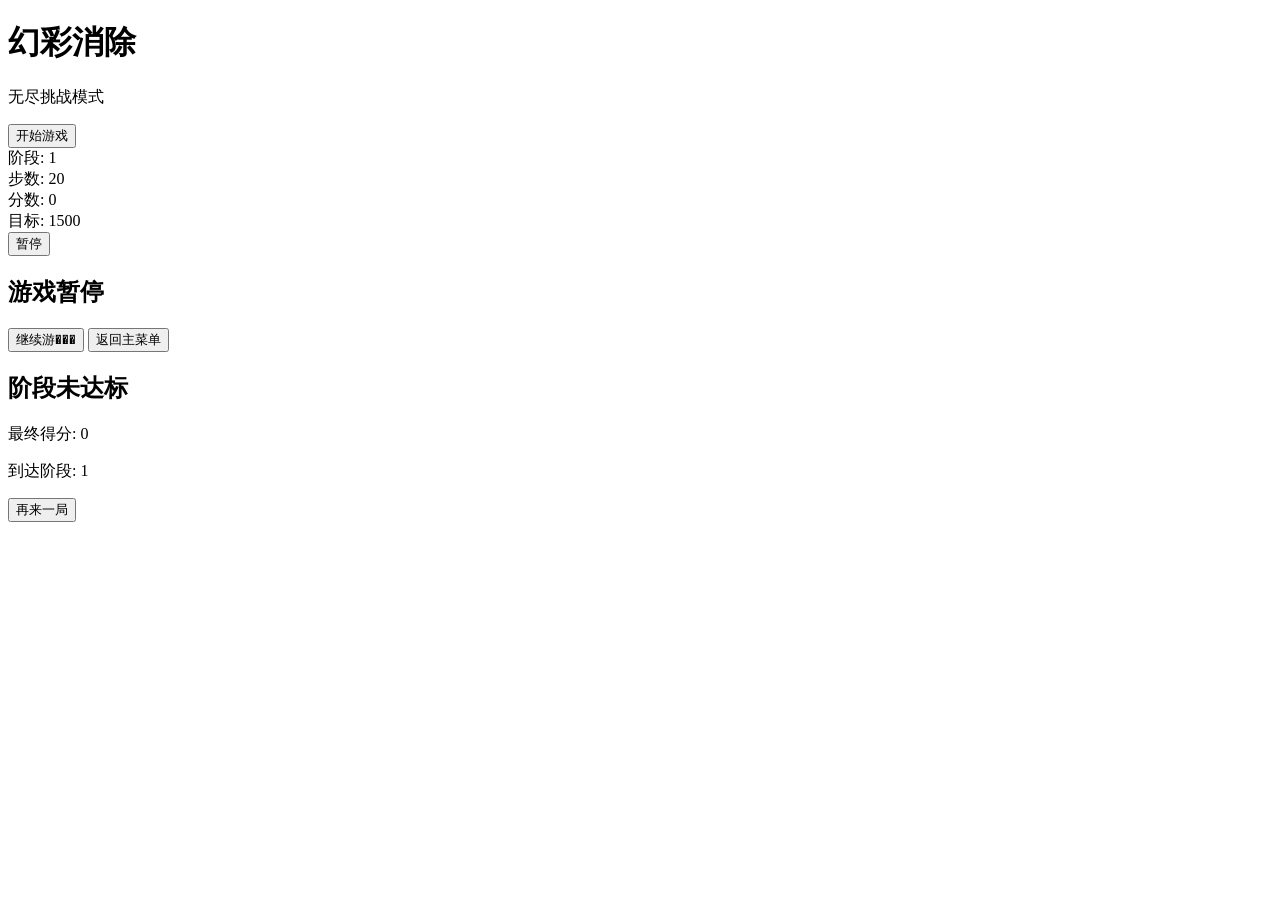
==== Xiaoxiaole/index.html @ b01165f1 "Add initial HTML structure for game interface" ====
<!DOCTYPE html>
<html lang="zh-CN">
<head>
    <meta charset="UTF-8">
    <meta name="viewport" content="width=device-width, initial-scale=1.0, maximum-scale=1.0, user-scalable=no">
    <title>幻彩消除 - 阶段制无尽版</title>
    <link rel="stylesheet" href="style.css">
</head>
<body>
    <div id="game-container">
        <!-- 主菜单 -->
        <div id="main-menu" class="screen active">
            <h1>幻彩消除</h1>
            <p class="subtitle">无尽挑战模式</p>
            <button id="btn-start" class="btn primary">开始游戏</button>
        </div>

        <!-- 游戏主界面 -->
        <div id="game-ui" class="screen">
            <div class="header">
                <div class="stats">
                    <div class="stat-box">阶段: <span id="ui-stage">1</span></div>
                    <div class="stat-box highlight">步数: <span id="ui-moves">20</span></div>
                </div>
                <div class="score-board">
                    <div class="stat-box">分数: <span id="ui-score">0</span></div>
                    <div class="stat-box">目标: <span id="ui-target">1500</span></div>
                </div>
                <button id="btn-pause" class="btn small">暂停</button>
            </div>
            <!-- 棋盘容器 -->
            <div id="board"></div>
            <!-- 屏幕中央提示文本容器 -->
            <div id="floating-text"></div>
        </div>

        <!-- 暂停模态框 -->
        <div id="pause-menu" class="modal hidden">
            <div class="modal-content">
                <h2>游戏暂停</h2>
                <button id="btn-resume" class="btn primary">继续游���</button>
                <button id="btn-quit" class="btn danger">返回主菜单</button>
            </div>
        </div>

        <!-- 游戏结束模态框 -->
        <div id="game-over" class="modal hidden">
            <div class="modal-content">
                <h2 id="go-title">阶段未达标</h2>
                <p>最终得分: <span id="final-score">0</span></p>
                <p>到达阶段: <span id="final-stage">1</span></p>
                <button id="btn-restart" class="btn primary">再来一局</button>
            </div>
        </div>
    </div>

    <!-- 严格按依赖顺序加载 -->
    <script src="config.js"></script>
    <script src="utils.js"></script>
    <script src="audio.js"></script>
    <script src="board.js"></script>
    <script src="ui.js"></script>
    <script src="game.js"></script>
</body>
</html>
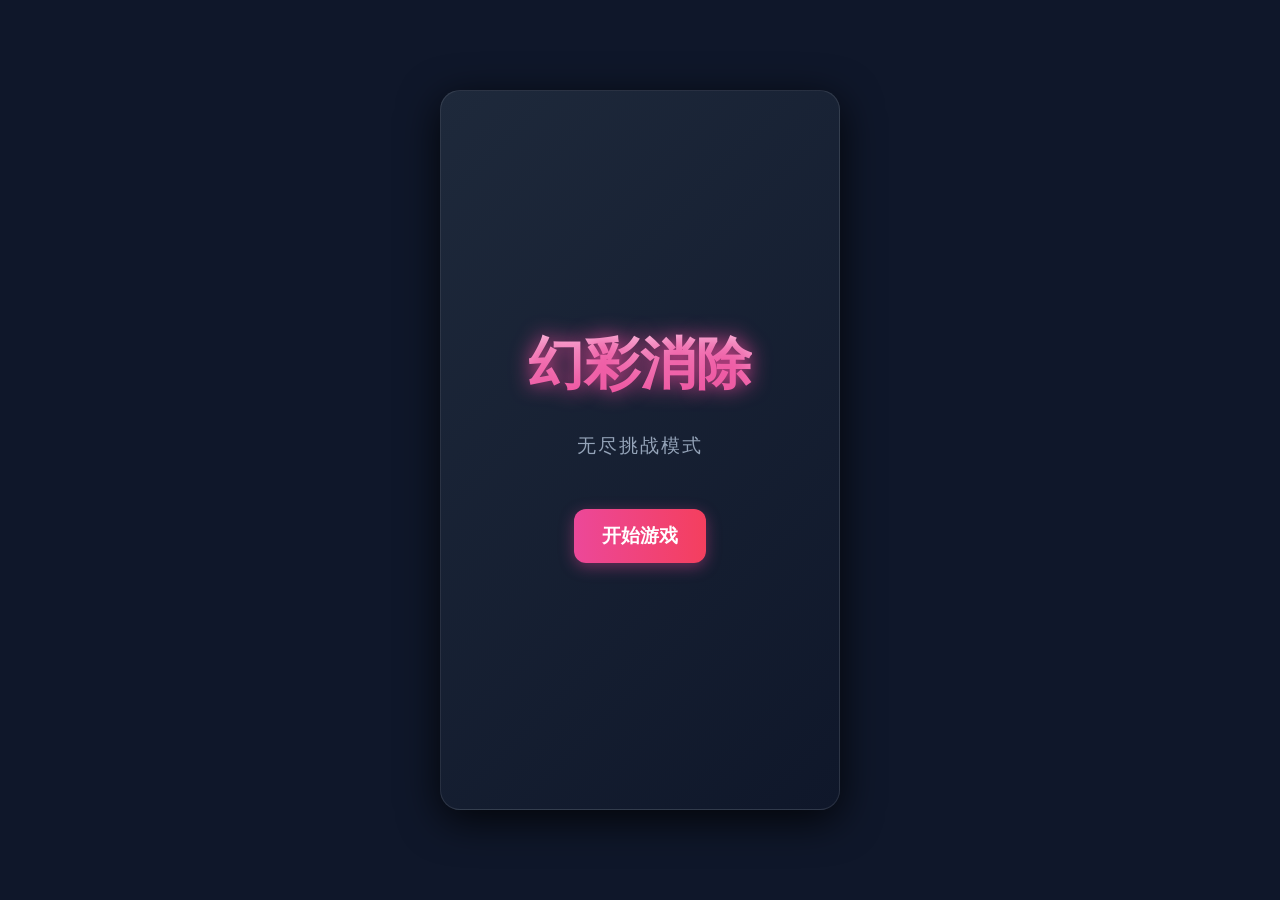
==== commit 3df677c7: "Update index.html" ====
--- a/Xiaoxiaole/index.html
+++ b/Xiaoxiaole/index.html
@@ -38,7 +38,7 @@
         <div id="pause-menu" class="modal hidden">
             <div class="modal-content">
                 <h2>游戏暂停</h2>
-                <button id="btn-resume" class="btn primary">继续游���</button>
+                <button id="btn-resume" class="btn primary">继续游戏</button>
                 <button id="btn-quit" class="btn danger">返回主菜单</button>
             </div>
         </div>
--- a/Xiaoxiaole/style.css
+++ b/Xiaoxiaole/style.css
@@ -0,0 +1,72 @@
+:root {
+    --bg-color: #0f172a;
+    --board-bg: rgba(255, 255, 255, 0.05);
+    --text-color: #f8fafc;
+    --primary: #ec4899;
+    --secondary: #3b82f6;
+    --cell-size: 45px;
+    --board-size: 8;
+}
+
+* { box-sizing: border-box; user-select: none; }
+body { margin: 0; padding: 0; background: var(--bg-color); color: var(--text-color); font-family: -apple-system, BlinkMacSystemFont, "Segoe UI", Roboto, Helvetica, Arial, sans-serif; display: flex; justify-content: center; align-items: center; height: 100vh; overflow: hidden; }
+
+#game-container { position: relative; width: 400px; height: 720px; background: linear-gradient(135deg, #1e293b, #0f172a); box-shadow: 0 10px 40px rgba(0,0,0,0.8); border-radius: 20px; overflow: hidden; border: 1px solid rgba(255,255,255,0.1); }
+
+.screen { position: absolute; top: 0; left: 0; width: 100%; height: 100%; display: none; flex-direction: column; align-items: center; justify-content: flex-start; padding-top: 20px; }
+.screen.active { display: flex; }
+
+#main-menu { justify-content: center; padding-top: 0; }
+h1 { font-size: 3.5rem; text-shadow: 0 0 20px var(--primary); margin: 0 0 10px 0; background: -webkit-linear-gradient(#fbcfe8, #ec4899); -webkit-background-clip: text; -webkit-text-fill-color: transparent; }
+.subtitle { font-size: 1.2rem; color: #94a3b8; margin-bottom: 40px; letter-spacing: 2px; }
+
+.btn { padding: 14px 28px; font-size: 1.2rem; border: none; border-radius: 12px; cursor: pointer; transition: all 0.2s; background: rgba(255,255,255,0.1); color: #fff; font-weight: bold; margin: 10px; border: 1px solid rgba(255,255,255,0.2); }
+.btn.primary { background: linear-gradient(to right, #ec4899, #f43f5e); border: none; box-shadow: 0 4px 15px rgba(236, 72, 153, 0.4); }
+.btn.primary:hover { box-shadow: 0 6px 20px rgba(236, 72, 153, 0.6); transform: translateY(-2px); }
+.btn.danger { background: linear-gradient(to right, #ef4444, #dc2626); border: none; }
+.btn.small { padding: 8px 16px; font-size: 0.9rem; border-radius: 8px; }
+.btn:active { transform: scale(0.95) !important; }
+
+/* 游戏头部 */
+.header { width: 90%; padding: 15px; display: flex; justify-content: space-between; align-items: center; background: rgba(0,0,0,0.4); border-radius: 15px; margin-bottom: 20px; border: 1px solid rgba(255,255,255,0.05); }
+.stats, .score-board { display: flex; flex-direction: column; gap: 5px; font-size: 0.95rem; color: #cbd5e1; }
+.stat-box span { font-weight: bold; color: #fff; font-size: 1.1rem; }
+.highlight span { color: #facc15; font-size: 1.3rem; text-shadow: 0 0 8px rgba(250, 204, 21, 0.5); }
+
+/* 棋盘 */
+#board { width: calc(var(--cell-size) * var(--board-size)); height: calc(var(--cell-size) * var(--board-size)); background: var(--board-bg); border-radius: 12px; position: relative; padding: 0; box-shadow: inset 0 0 20px rgba(0,0,0,0.5); }
+
+.cell { position: absolute; width: var(--cell-size); height: var(--cell-size); display: flex; justify-content: center; align-items: center; transition: top 0.3s cubic-bezier(0.25, 0.8, 0.25, 1), left 0.3s cubic-bezier(0.25, 0.8, 0.25, 1), transform 0.2s; cursor: pointer; z-index: 10; }
+.cell.selected .gem { transform: scale(1.15); filter: brightness(1.3); box-shadow: 0 0 15px rgba(255,255,255,0.8); border: 2px solid white; }
+.cell.removing .gem { animation: pop 0.3s ease-out forwards; }
+
+.gem { width: 80%; height: 80%; border-radius: 50%; box-shadow: inset -5px -5px 10px rgba(0,0,0,0.4), inset 5px 5px 10px rgba(255,255,255,0.6), 0 4px 6px rgba(0,0,0,0.3); position: relative; transition: all 0.2s; display: flex; justify-content: center; align-items: center; }
+
+/* 宝石颜色将通过内联样式或JS分配，这里定义特殊道具样式 */
+.gem.type-row::after { content: '↔'; color: white; font-weight: 900; font-size: 1.2rem; text-shadow: 0 0 5px #000; }
+.gem.type-col::after { content: '↕'; color: white; font-weight: 900; font-size: 1.2rem; text-shadow: 0 0 5px #000; }
+.gem.type-area::after { content: '💣'; font-size: 1.2rem; filter: drop-shadow(0 0 2px #fff); }
+.gem.type-rainbow { background: conic-gradient(from 0deg, #ff0000, #ff7f00, #ffff00, #00ff00, #0000ff, #4b0082, #8f00ff, #ff0000) !important; animation: spin 2s linear infinite; }
+
+/* 模态框 */
+.modal { position: absolute; top: 0; left: 0; width: 100%; height: 100%; background: rgba(0,0,0,0.85); display: flex; justify-content: center; align-items: center; z-index: 100; backdrop-filter: blur(4px); }
+.modal.hidden { display: none; }
+.modal-content { background: #1e293b; padding: 40px; border-radius: 20px; text-align: center; border: 2px solid var(--primary); box-shadow: 0 0 30px rgba(236, 72, 153, 0.3); width: 80%; }
+.modal-content h2 { margin-top: 0; color: #fff; }
+
+/* 浮动文字提示（连击/洗牌） */
+#floating-text { position: absolute; top: 50%; left: 50%; transform: translate(-50%, -50%); pointer-events: none; z-index: 50; display: flex; flex-direction: column; align-items: center; gap: 10px; }
+.float-msg { font-size: 2rem; font-weight: bold; color: #fff; text-shadow: 0 0 10px var(--primary), 0 0 20px #000; animation: floatUp 1s ease-out forwards; }
+
+@keyframes pop {
+    0% { transform: scale(1); }
+    40% { transform: scale(1.3); filter: brightness(2); }
+    100% { transform: scale(0); opacity: 0; }
+}
+@keyframes spin { 100% { transform: rotate(360deg); } }
+@keyframes floatUp {
+    0% { opacity: 0; transform: translateY(20px) scale(0.8); }
+    20% { opacity: 1; transform: translateY(0) scale(1.1); }
+    80% { opacity: 1; transform: translateY(-30px) scale(1); }
+    100% { opacity: 0; transform: translateY(-50px) scale(0.9); }
+}
